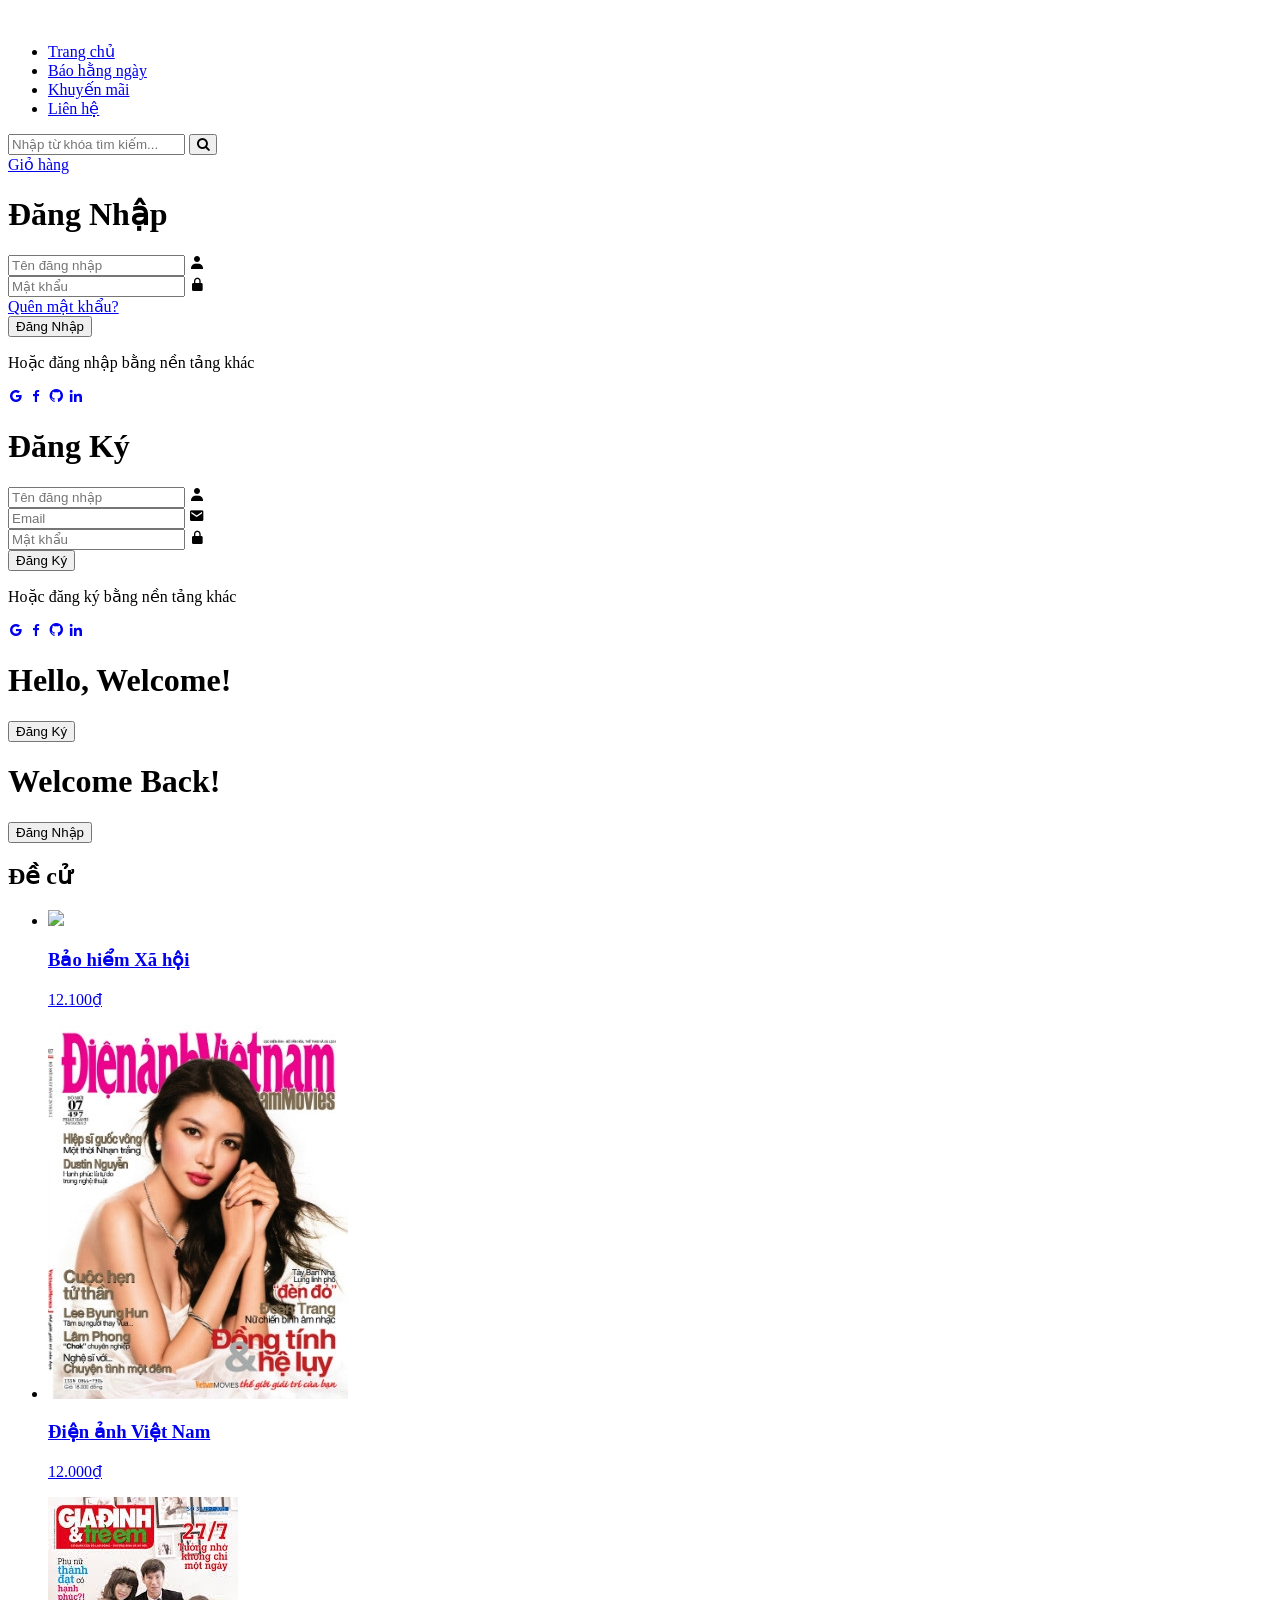
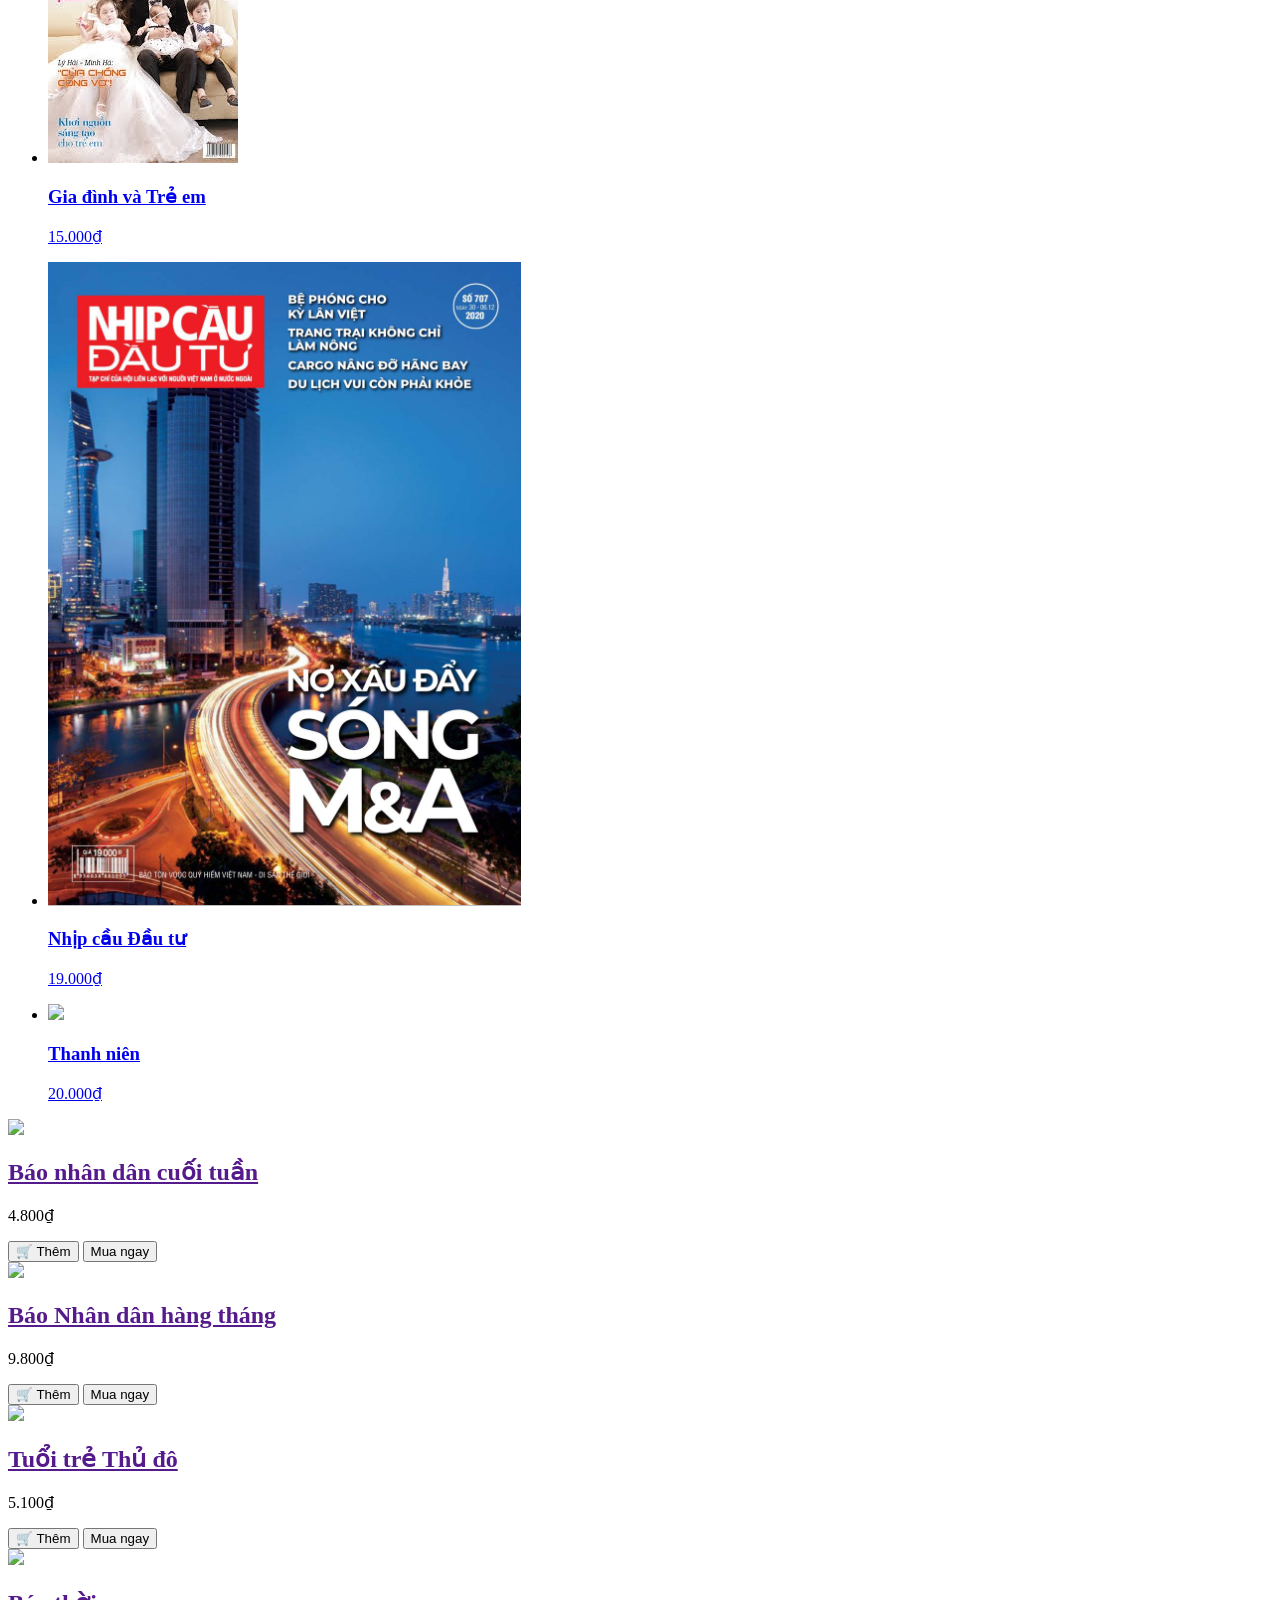
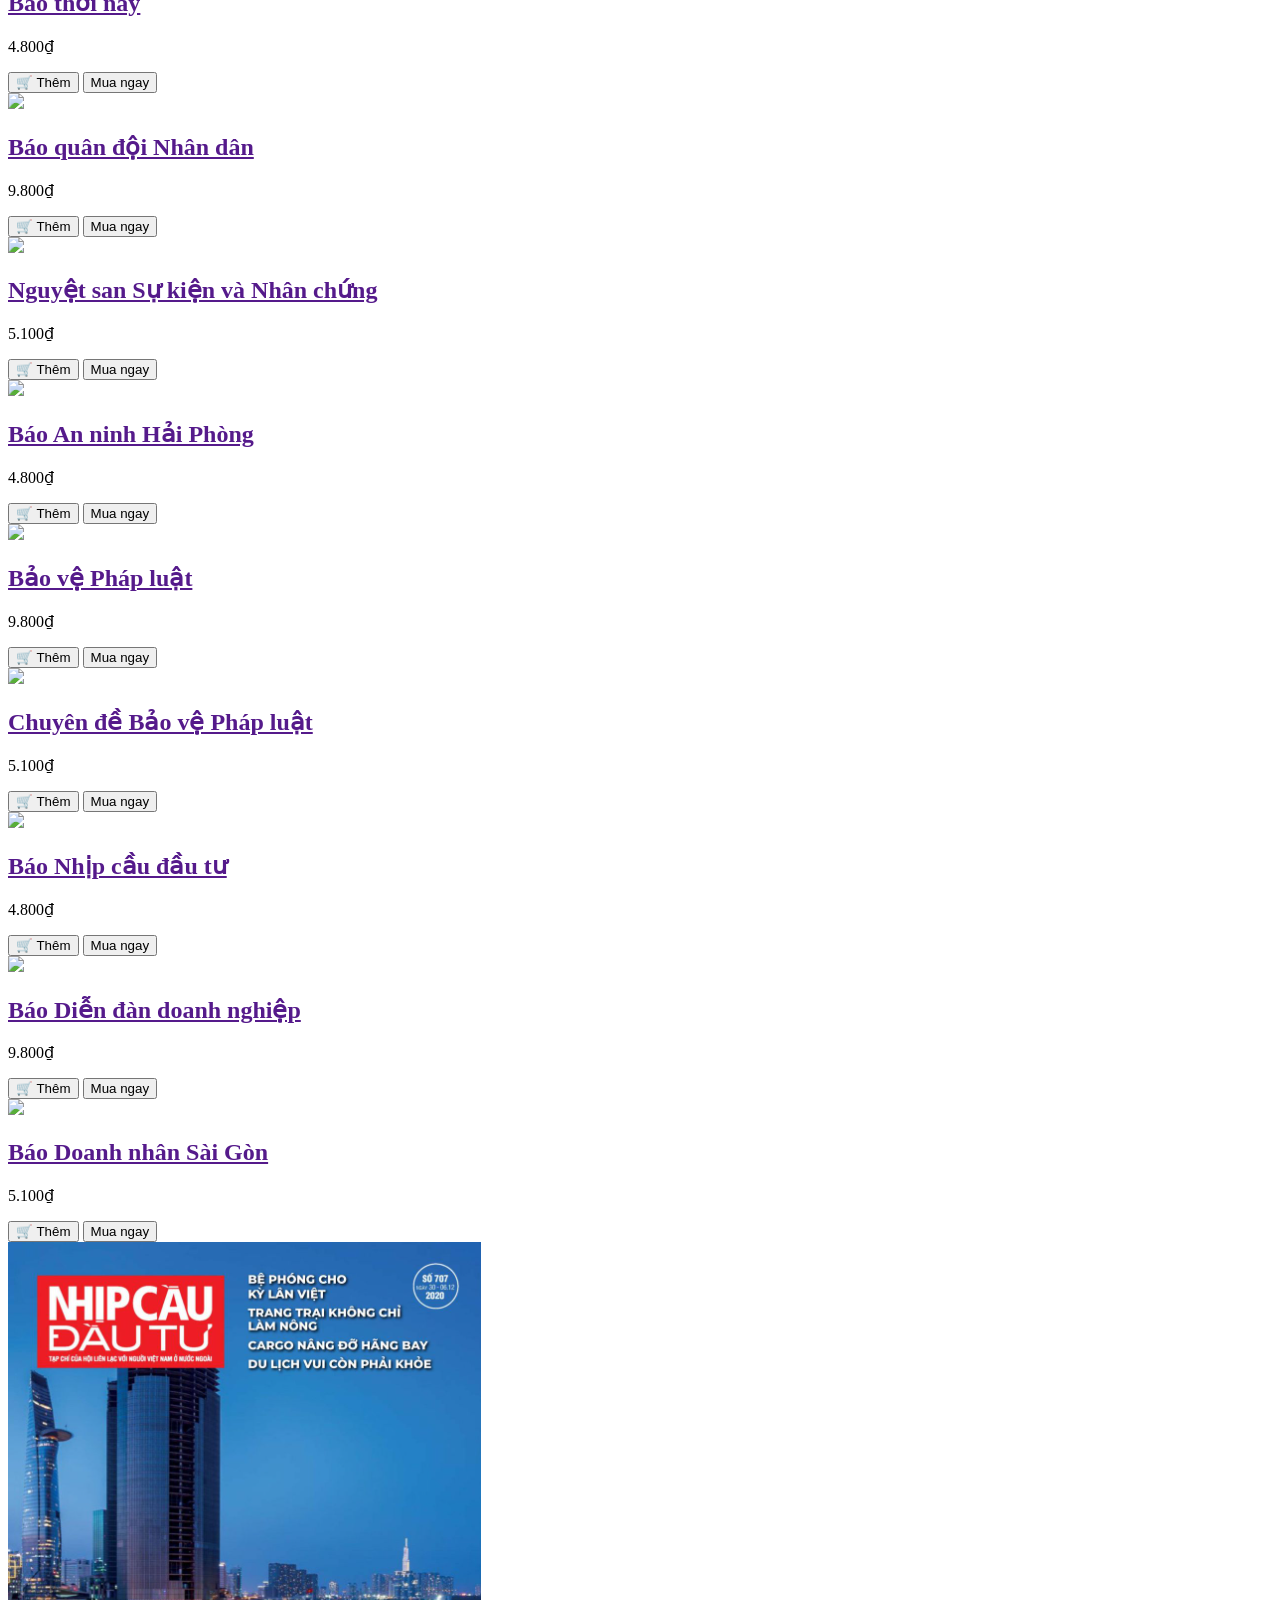
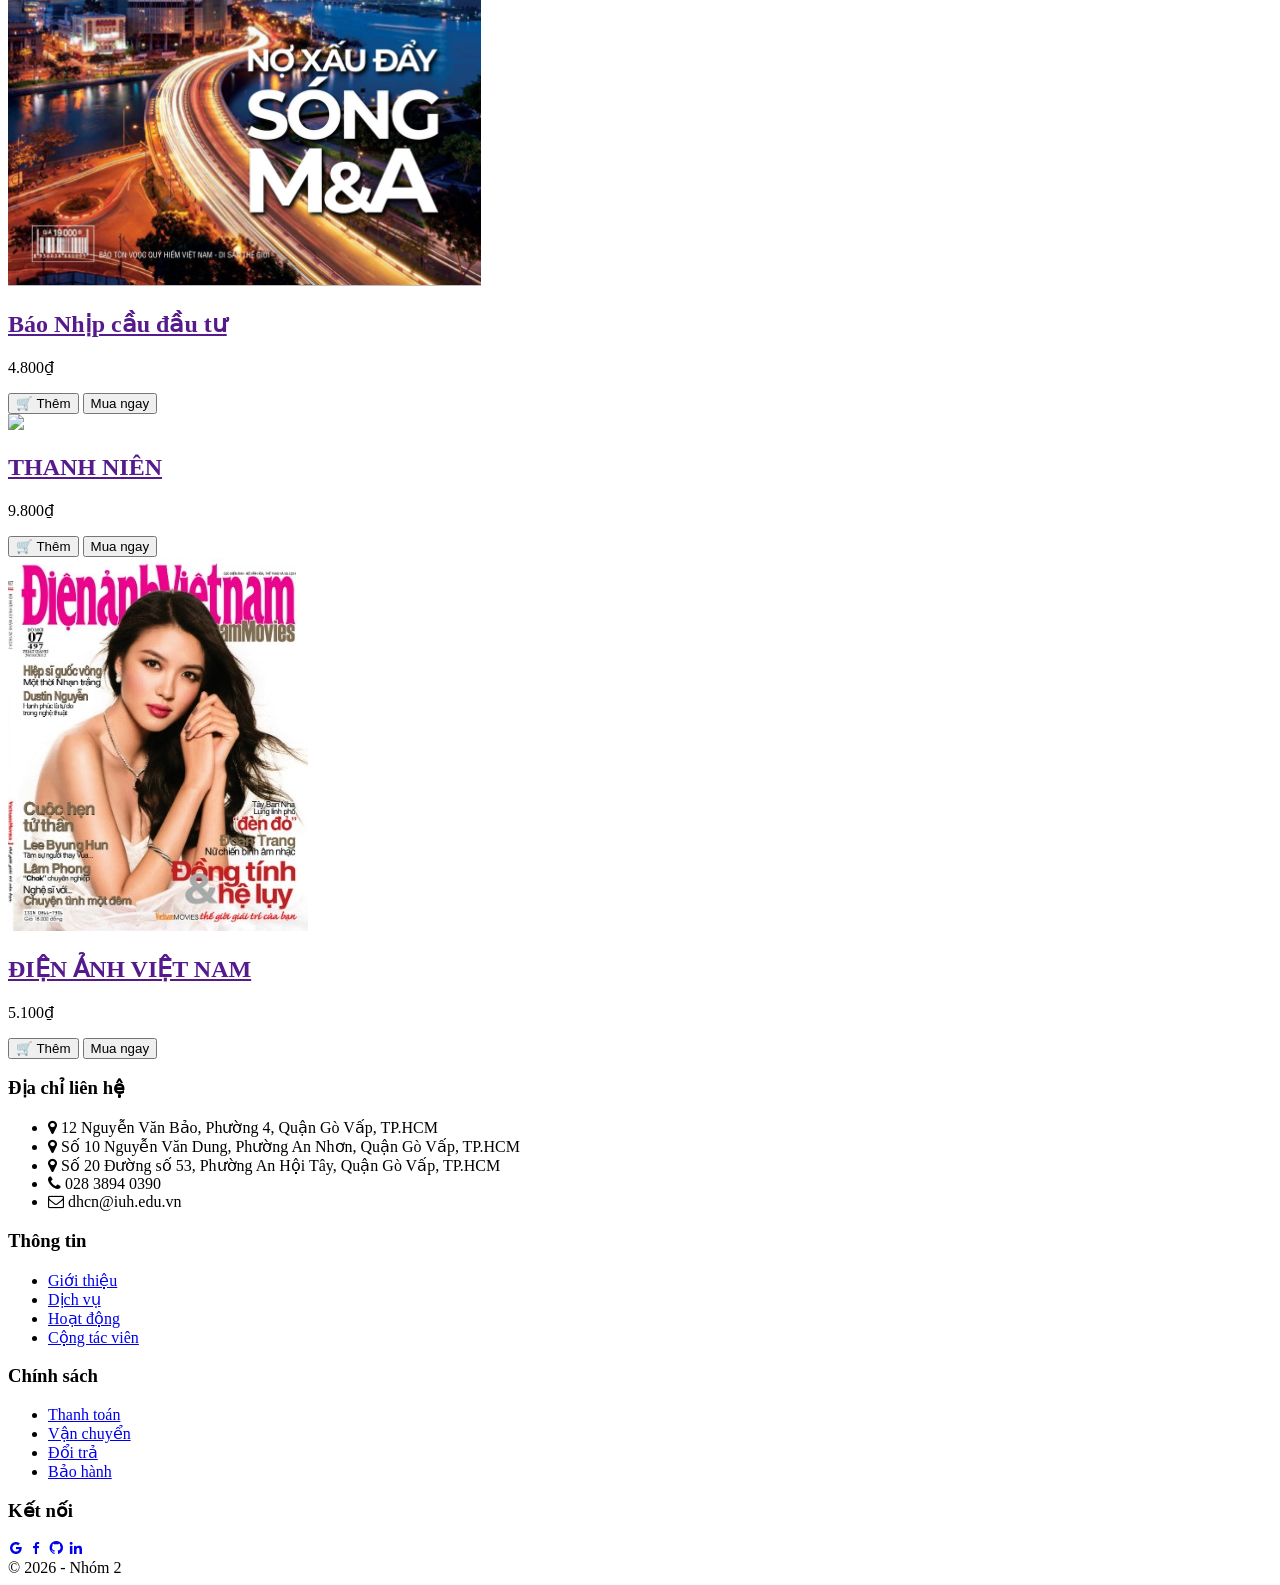
==== html/BaoHangNgay.html @ 256010b3 "Add files via upload" ====
<!DOCTYPE html>
<html lang="vi">
<head>
    <meta charset="UTF-8">
    <meta name="viewport" content="width=device-width, initial-scale=1.0">
    <title>Báo Hằng Ngày</title>
    <link rel="stylesheet" href="../css/allstyle.css">
    <link rel="stylesheet" href="https://cdnjs.cloudflare.com/ajax/libs/font-awesome/4.7.0/css/font-awesome.min.css">
    <link href='https://unpkg.com/boxicons@2.1.4/css/boxicons.min.css' rel='stylesheet'>
    <script src="../js/banner.js" defer></script>
    <script src="../js/SignUp_LogIn.js" defer></script>
</head>
<body>
    <header>
      <div class="banner">
        <div class="bg active"></div>
        <div class="bg"></div>
        <div class="dots">
                <span class="dot active" data-index="0"></span>
                <span class="dot" data-index="1"></span>
                <span class="dot" data-index="2"></span>
            </div>
        <div class="nav">
          <a href="TrangChu.html" class="linklogo">
            <img src="../assets/images/logo.png" alt="" class="logo">
          </a>
          <ul class="menu">
            <li><a href="TrangChu.html">Trang chủ</a></li>
            <li><a href="#">Báo hằng ngày</a></li>
            <li><a href="#">Khuyến mãi</a></li>
            <li><a href="#footer">Liên hệ</a></li>
          </ul>
          <form action="" class="search">
            <input type="text" placeholder="Nhập từ khóa tìm kiếm...">
            <button class="nut" href="#"><i class="fa fa-search"></i></button>
          </form>
          <a href="cart.html" class="user">Giỏ hàng</a>
          <img src="../assets/images/User.png" alt="" class="userlogin">
        </div>
    </div>
    <div class="SignUp_LogIn">
          <div class="SignUp_LoginBox">
            <div class="form-box login">
              <form action="#">
                <h1>Đăng Nhập</h1>
                <div class="input-box">
                  <input type="text" placeholder="Tên đăng nhập" required
                  oninvalid="this.setCustomValidity('Tên đăng nhập không hợp lệ')" 
                  oninput="this.setCustomValidity('')">
                  <i class='bx bxs-user'></i>
                </div>
                <div class="input-box">
                  <input type="password" placeholder="Mật khẩu" required
                  oninvalid="this.setCustomValidity('Mật khẩu không hợp lệ')" 
                  oninput="this.setCustomValidity('')">
                  <i class='bx bxs-lock-alt' ></i>
                </div>
                <div class="forgot-link">
                  <a href="#">Quên mật khẩu?</a>
                </div>
                <button type="submit" class="btn">Đăng Nhập</button>
                <p>Hoặc đăng nhập bằng nền tảng khác</p>
                <div class="social-icons">
                  <a href="#" class="google"><i class='bx bxl-google' ></i></a>
                  <a href="#" class="facebook"><i class='bx bxl-facebook' ></i></a>
                  <a href="#" class="github"><i class='bx bxl-github' ></i></a>
                  <a href="#" class="linkedin"><i class='bx bxl-linkedin' ></i></a>
                </div>
              </form>
            </div>  
            <div class="form-box register">
              <form action="#">
                <h1>Đăng Ký</h1>
                <div class="input-box">
                  <input type="text" placeholder="Tên đăng nhập" required
                  oninvalid="this.setCustomValidity('Tên đăng nhập không hợp lệ')" 
                  oninput="this.setCustomValidity('')">
                  <i class='bx bxs-user'></i>
                </div>
                <div class="input-box">
                  <input type="email" placeholder="Email" required
                  oninvalid="this.setCustomValidity('Email không hợp lệ')" 
                  oninput="this.setCustomValidity('')">
                  <i class='bx bxs-envelope' ></i>
                </div>
                <div class="input-box">
                  <input type="password" placeholder="Mật khẩu" required
                  oninvalid="this.setCustomValidity('Mật khẩu không hợp lệ')" 
                  oninput="this.setCustomValidity('')">
                  <i class='bx bxs-lock-alt' ></i>
                </div>
                <button type="submit" class="btn">Đăng Ký</button>
                <p>Hoặc đăng ký bằng nền tảng khác</p>
                <div class="social-icons">
                  <a class="google" href="#"><i class='bx bxl-google' ></i></a>
                  <a class="facebook" href="#"><i class='bx bxl-facebook' ></i></a>
                  <a class="github" href="#"><i class='bx bxl-github' ></i></a>
                  <a class="linkedin" href="#"><i class='bx bxl-linkedin' ></i></a>
                </div>
              </form>
            </div>
            
            <div class="toggle-box">
              <div class="toggle-panel toggle-left">
                <h1>Hello, Welcome!</h1>
                <button class="btn register-btn">Đăng Ký</button>
              </div>
              
              <div class="toggle-panel toggle-right">
                <h1>Welcome Back!</h1>
                <button class="btn login-btn">Đăng Nhập</button>
              </div>
            </div>
          </div>
        </div>
  </header>
    <div class="container">
        <aside class="sidebar">
            <h2>Đề cử</h2>
            <ul>
                <li>
                    <a href="#"  onclick="viewDetail('Bảo hiểm xã hội',12000,this.querySelector('img').src)">
                    <img src="../assets/images/Asset 6.png">
                    <div class="sinfo">
                            <h3>Bảo hiểm Xã hội</h3>
                            <p>12.100₫</p>
                        </div>
                    </a>

                </li>
                <li>
                    <a href="#"  onclick="viewDetail('Điện ảnh Việt Nam',12000,this.querySelector('img').src)">
                    <img src="../assets/images/dienanhvietnam.jpg">
                    <div class="sinfo">
                            <h3>Điện ảnh Việt Nam</h3>
                            <p>12.000₫</p>
                        </div>
                    </a>
                </li>
                <li>
                    <a href="#" onclick="viewDetail('Gia đình và trẻ em',15000,this.querySelector('img').src)" >
                    <img src="../assets/images/giadinhvatree.jpg">
                    <div class="sinfo">
                            <h3>Gia đình và Trẻ em</h3>
                            <p>15.000₫</p>
                        </div>
                    </a>
                </li>
                <li>
                    <a href="#" onclick="viewDetail('Nhịp cầu Đầu tư',12000,'../assets/images/nhipcaudautu.PNG')">
                    <img src="../assets/images/nhipcaudautu.PNG">
                    <div class="sinfo">
                            <h3>Nhịp cầu Đầu tư</h3>
                            <p>19.000₫</p>
                        </div>
                    </a>
                </li>
                <li>
                    <a href="#" onclick="viewDetail('Thanh niên',20000,this.querySelector('img').src)">
                    <img src="../assets/images/thanhnien.jpg">
                    <div class="sinfo">
                            <h3>Thanh niên</h3>
                            <p>20.000₫</p>
                        </div>
                    </a>
                </li>
            </ul>
        </aside>
        <main class="main">
            <div class="products">
            <div class="slot1">
                <div class="card" onclick="viewDetail('Báo nhân dân cuối tuần',4800,this.querySelector('img').src)">
                    <img src="../assets/images/BaoNhanDan1.png">
                    <div class="info">
                        <a href="" class="titlecard">
                            <h2>Báo nhân dân cuối tuần</h2>
                        </a>
                        <p>4.800₫</p>
                        <div class="button">
                          <button class="cart" onclick="addCart('Báo nhân dân cuối tuần',4800)">🛒 Thêm</button>
                          <a href="../html/form.html"><button>Mua ngay</button></a>
                        </div>
                    </div>
                </div>
            </div>
            <div class="slot2">
                <div class="card" onclick="viewDetail('Báo Nhân dân hàng tháng',9800,this.querySelector('img').src)">
                    <img src="../assets/images/BaoNhanDan2.jpg">
                    <div class="info">
                        <a href="" class="titlecard">
                            <h2>Báo Nhân dân hàng tháng</h2>
                        </a>
                        <p>9.800₫</p>
                        <div class="button">
                          <button class="cart" onclick="addCart('Báo Nhân dân hàng tháng',9800)">🛒 Thêm</button>
                          <a href="../html/form.html"><button>Mua ngay</button></a>
                        </div>
                    </div>
                </div>
            </div>
            <div class="slot3">
                <div class="card" onclick="viewDetail('Tuổi trẻ thủ đô',5100,this.querySelector('img').src)">
                    <img src="../assets/images/BaoTuoiTre.jpg">
                    <div class="info">
                        <a href="" class="titlecard">
                            <h2>Tuổi trẻ Thủ đô</h2>
                        </a>
                        <p>5.100₫</p>
                        <div class="button">
                          <button class="cart" onclick="addCart('Tuổi trẻ thủ đô',5100)">🛒 Thêm</button>
                          <a href="../html/form.html"><button>Mua ngay</button></a>
                        </div>
                    </div>
                </div>
            </div>
        </div>
        <div class="products">
            <div class="slot1">
                <div class="card" onclick="viewDetail('Báo nhân dân cuối tuần',4800,this.querySelector('img').src)">
                    <img src="../assets/images/Asset 7.png">
                    <div class="info">
                        <a href="" class="titlecard">
                            <h2>Báo thời nay</h2>
                        </a>
                        <p>4.800₫</p>
                        <div class="button">
                          <button class="cart" onclick="addCart('Báo nhân dân cuối tuần',4800)">🛒 Thêm</button>
                          <a href="../html/form.html"><button>Mua ngay</button></a>
                        </div>
                    </div>
                </div>
            </div>
            <div class="slot2">
                <div class="card" onclick="viewDetail('Báo Nhân dân hàng tháng',9800,this.querySelector('img').src)">
                    <img src="../assets/images/Asset 8.png">
                    <div class="info">
                        <a href="" class="titlecard">
                            <h2>Báo quân đội Nhân dân</h2>
                        </a>
                        <p>9.800₫</p>
                        <div class="button">
                          <button class="cart" onclick="addCart('Báo Nhân dân hàng tháng',9800)">🛒 Thêm</button>
                          <a href="../html/form.html"><button>Mua ngay</button></a>
                        </div>
                    </div>
                </div>
            </div>
            <div class="slot3">
                <div class="card" onclick="viewDetail('Tuổi trẻ thủ đô',5100,this.querySelector('img').src)">
                    <img src="../assets/images/Asset 11.png">
                    <div class="info">
                        <a href="" class="titlecard">
                            <h2>Nguyệt san Sự kiện và Nhân chứng</h2>
                        </a>
                        <p>5.100₫</p>
                        <div class="button">
                          <button class="cart" onclick="addCart('Tuổi trẻ thủ đô',5100)">🛒 Thêm</button>
                          <a href="../html/form.html"><button>Mua ngay</button></a>
                        </div>
                    </div>
                </div>
            </div>
        </div>
        <div class="products">
            <div class="slot1">
                <div class="card" onclick="viewDetail('Báo nhân dân cuối tuần',4800,this.querySelector('img').src)">
                    <img src="../assets/images/Asset 12.png">
                    <div class="info">
                        <a href="" class="titlecard">
                            <h2>Báo An ninh Hải Phòng</h2>
                        </a>
                        <p>4.800₫</p>
                        <div class="button">
                          <button class="cart" onclick="addCart('Báo nhân dân cuối tuần',4800)">🛒 Thêm</button>
                          <a href="../html/form.html"><button>Mua ngay</button></a>
                        </div>
                    </div>
                </div>
            </div>
            <div class="slot2">
                <div class="card" onclick="viewDetail('Báo Nhân dân hàng tháng',9800,this.querySelector('img').src)">
                    <img src="../assets/images/Asset 3.png">
                    <div class="info">
                        <a href="" class="titlecard">
                            <h2>Bảo vệ Pháp luật</h2>
                        </a>
                        <p>9.800₫</p>
                        <div class="button">
                          <button class="cart" onclick="addCart('Báo Nhân dân hàng tháng',9800)">🛒 Thêm</button>
                          <a href="../html/form.html"><button>Mua ngay</button></a>
                        </div>
                    </div>
                </div>
            </div>
            <div class="slot3">
                <div class="card" onclick="viewDetail('Tuổi trẻ thủ đô',5100,this.querySelector('img').src)">
                    <img src="../assets/images/Asset 13.png">
                    <div class="info">
                        <a href="" class="titlecard">
                            <h2>Chuyên đề Bảo vệ Pháp luật</h2>
                        </a>
                        <p>5.100₫</p>
                        <div class="button">
                          <button class="cart" onclick="addCart('Tuổi trẻ thủ đô',5100)">🛒 Thêm</button>
                          <a href="../html/form.html"><button>Mua ngay</button></a>
                        </div>
                    </div>
                </div>
            </div>
        </div>
        <div class="products">
            <div class="slot1">
                <div class="card" onclick="viewDetail('Báo nhân dân cuối tuần',4800,this.querySelector('img').src)">
                    <img src="../assets/images/Asset 1.png">
                    <div class="info">
                        <a href="" class="titlecard">
                            <h2>Báo Nhịp cầu đầu tư</h2>
                        </a>
                        <p>4.800₫</p>
                        <div class="button">
                          <button class="cart" onclick="addCart('Báo nhân dân cuối tuần',4800)">🛒 Thêm</button>
                          <a href="../html/form.html"><button>Mua ngay</button></a>
                        </div>
                    </div>
                </div>
            </div>
            <div class="slot2">
                <div class="card" onclick="viewDetail('Báo Nhân dân hàng tháng',9800,this.querySelector('img').src)">
                    <img src="../assets/images/Asset 5.png">
                    <div class="info">
                        <a href="" class="titlecard">
                            <h2>Báo Diễn đàn doanh nghiệp</h2>
                        </a>
                        <p>9.800₫</p>
                        <div class="button">
                          <button class="cart" onclick="addCart('Báo Nhân dân hàng tháng',9800)">🛒 Thêm</button>
                          <a href="../html/form.html"><button>Mua ngay</button></a>
                        </div>
                    </div>
                </div>
            </div>
            <div class="slot3">
                <div class="card" onclick="viewDetail('Tuổi trẻ thủ đô',5100,this.querySelector('img').src)">
                    <img src="../assets/images/Asset 9.png">
                    <div class="info">
                        <a href="" class="titlecard">
                            <h2>Báo Doanh nhân Sài Gòn</h2>
                        </a>
                        <p>5.100₫</p>
                        <div class="button">
                          <button class="cart" onclick="addCart('Tuổi trẻ thủ đô',5100)">🛒 Thêm</button>
                          <a href="../html/form.html"><button>Mua ngay</button></a>
                        </div>
                    </div>
                </div>
            </div>
        </div>
        <div class="products">
            <div class="slot1">
                <div class="card" onclick="viewDetail('Báo nhân dân cuối tuần',4800,this.querySelector('img').src)">
                    <img src="../assets/images/nhipcaudautu.PNG">
                    <div class="info">
                        <a href="" class="titlecard">
                            <h2>Báo Nhịp cầu đầu tư</h2>
                        </a>
                        <p>4.800₫</p>
                        <div class="button">
                          <button class="cart" onclick="addCart('Báo nhân dân cuối tuần',4800)">🛒 Thêm</button>
                          <a href="../html/form.html"><button>Mua ngay</button></a>
                        </div>
                    </div>
                </div>
            </div>
            <div class="slot2">
                <div class="card" onclick="viewDetail('Báo Nhân dân hàng tháng',9800,this.querySelector('img').src)">
                    <img src="../assets/images/thanhnien.jpg">
                    <div class="info">
                        <a href="" class="titlecard">
                            <h2>THANH NIÊN</h2>
                        </a>
                        <p>9.800₫</p>
                        <div class="button">
                          <button class="cart" onclick="addCart('Báo Nhân dân hàng tháng',9800)">🛒 Thêm</button>
                          <a href="../html/form.html"><button>Mua ngay</button></a>
                        </div>
                    </div>
                </div>
            </div>
            <div class="slot3">
                <div class="card" onclick="viewDetail('Tuổi trẻ thủ đô',5100,this.querySelector('img').src)">
                    <img src="../assets/images/dienanhvietnam.jpg">
                    <div class="info">
                        <a href="" class="titlecard">
                            <h2>ĐIỆN ẢNH VIỆT NAM</h2>
                        </a>
                        <p>5.100₫</p>
                        <div class="button">
                          <button class="cart" onclick="addCart('Tuổi trẻ thủ đô',5100)">🛒 Thêm</button>
                          <a href="../html/form.html"><button>Mua ngay</button></a>
                        </div>
                    </div>
                </div>
            </div>
        </div>
        </main>
    </div>
    <footer id="footer">
          <div class="top-footer">
            <div class="footer-container">

              <div class="footer-col">
                <h3>Địa chỉ liên hệ</h3>
                <ul>
                  <li><i class="fa fa-map-marker"></i> 12 Nguyễn Văn Bảo, Phường 4, Quận Gò Vấp, TP.HCM</li>
                  <li><i class="fa fa-map-marker"></i> Số 10 Nguyễn Văn Dung, Phường An Nhơn, Quận Gò Vấp, TP.HCM</li>
                  <li><i class="fa fa-map-marker"></i> Số 20 Đường số 53, Phường An Hội Tây, Quận Gò Vấp, TP.HCM</li>
                  <li><i class="fa fa-phone"></i> 028 3894 0390</li>
                  <li><i class="fa fa-envelope-o"></i> dhcn@iuh.edu.vn</li>
                </ul>
              </div>

              <div class="footer-col">
                <h3>Thông tin</h3>
                <ul>
                  <li><a href="#">Giới thiệu</a></li>
                  <li><a href="#">Dịch vụ</a></li>
                  <li><a href="#">Hoạt động</a></li>
                  <li><a href="#">Cộng tác viên</a></li>
                </ul>
              </div>

              <div class="footer-col">
                <h3>Chính sách</h3>
                <ul>
                  <li><a href="#">Thanh toán</a></li>
                  <li><a href="#">Vận chuyển</a></li>
                  <li><a href="#">Đổi trả</a></li>
                  <li><a href="#">Bảo hành</a></li>
                </ul>
              </div>

              <div class="footer-col">
                <h3>Kết nối</h3>
                <div class="footer-social-icons">
                  <a href="#" class="google"><i class='bx bxl-google'></i></a>
                  <a href="#" class="facebook"><i class='bx bxl-facebook'></i></a>
                  <a href="#" class="github"><i class='bx bxl-github'></i></a>
                  <a href="#" class="linkedin"><i class='bx bxl-linkedin'></i></a>
                </div>
              </div>

            </div>
          </div>

          <div class="copyright">
            © 2026 - Nhóm 2
          </div>
        </footer>
<script>
let cart = JSON.parse(localStorage.getItem("cart")) || [];

function addCart(name, price, img) {
  let item = cart.find(p => p.name === name);

  if (item) {
    item.quantity++;
  } else {
    cart.push({
      name: name,
      price: price,
      quantity: 1,
      img: img
    });
  }

  localStorage.setItem("cart", JSON.stringify(cart));
  alert("Đã thêm vào giỏ: " + name);
}

function addToCart(name, price, img) {
  addCart(name, price, img);
}

function renderCart() {
  let cartTable = document.getElementById("cart-items");
  let total = 0;

  if (!cartTable) return;

  cartTable.innerHTML = "";

  cart.forEach((item, index) => {
    let row = `
      <tr>
        <td>
          ${item.img ? `<img src="${item.img}" width="50"><br>` : ""}
          ${item.name}
        </td>
        <td>${item.price}</td>
        <td>
          <button onclick="changeQty(${index}, -1)">-</button>
          ${item.quantity}
          <button onclick="changeQty(${index}, 1)">+</button>
        </td>
        <td>${item.price * item.quantity}</td>
        <td><button onclick="removeItem(${index})">X</button></td>
      </tr>
    `;
    cartTable.innerHTML += row;
    total += item.price * item.quantity;
  });

  let totalEl = document.getElementById("total-price");
  if (totalEl) totalEl.innerText = total;
}

function changeQty(index, delta) {
  cart[index].quantity += delta;

  if (cart[index].quantity <= 0) {
    cart.splice(index, 1);
  }

  localStorage.setItem("cart", JSON.stringify(cart));
  renderCart();
}

function removeItem(index) {
  cart.splice(index, 1);
  localStorage.setItem("cart", JSON.stringify(cart));
  renderCart();
}

function checkout() {
  if (cart.length === 0) {
    alert("Giỏ hàng trống!");
    return;
  }

  localStorage.setItem("cart", JSON.stringify(cart));
  window.location.href = "form.html";
}

function placeOrder() {
  let name = document.getElementById("name")?.value;
  let address = document.getElementById("address")?.value;
  let phone = document.getElementById("phone")?.value;

  if (!name || !address || !phone) {
    alert("Nhập đầy đủ thông tin!");
    return;
  }

  let order = {
    customer: { name, address, phone },
    items: cart
  };

  console.log(order);

  alert("Đặt báo thành công!");

  cart = [];
  localStorage.removeItem("cart");

  renderCart();

  let form = document.getElementById("checkout-form");
  if (form) form.style.display = "none";
}

function viewDetail(ten, gia, img) {
  window.location.href = `chitiet.html?ten=${ten}&gia=${gia}&img=${img}`;
}

window.onload = function () {
  renderCart();
};
</script>
</body>
</html>
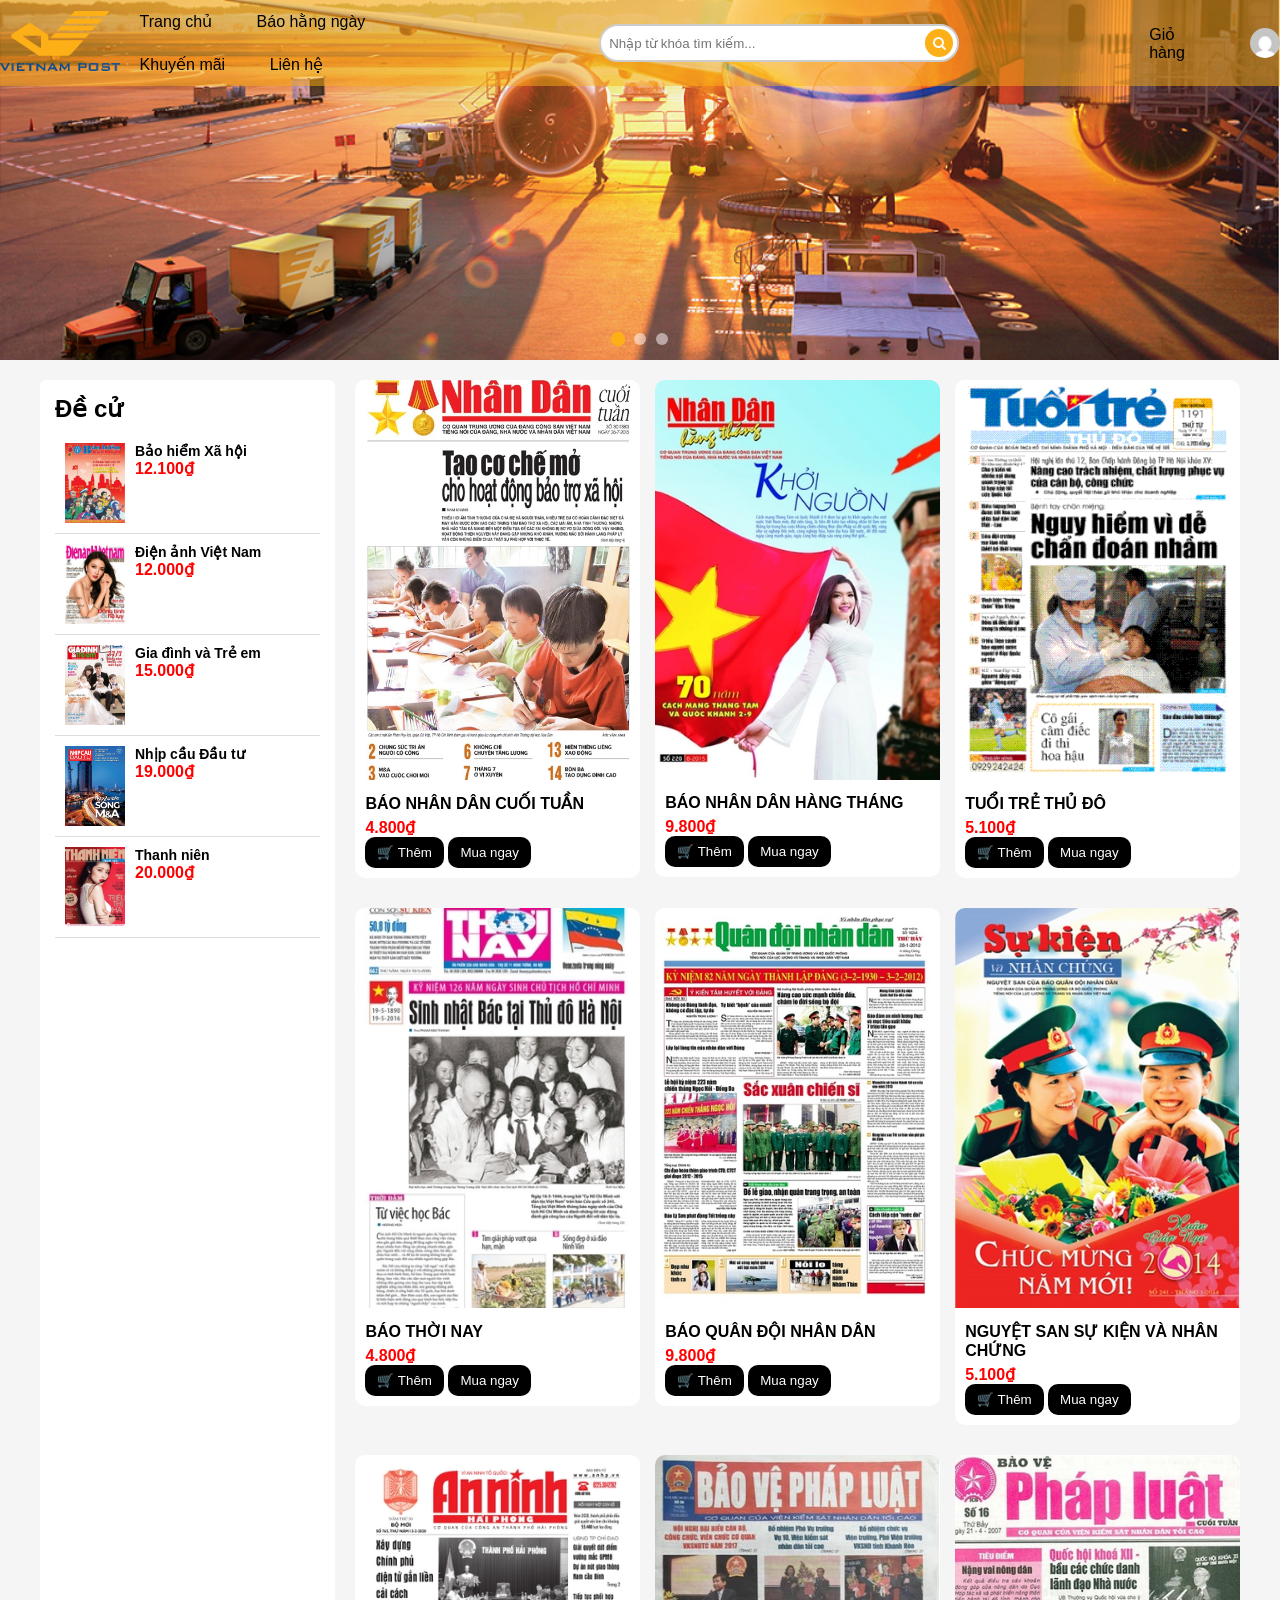
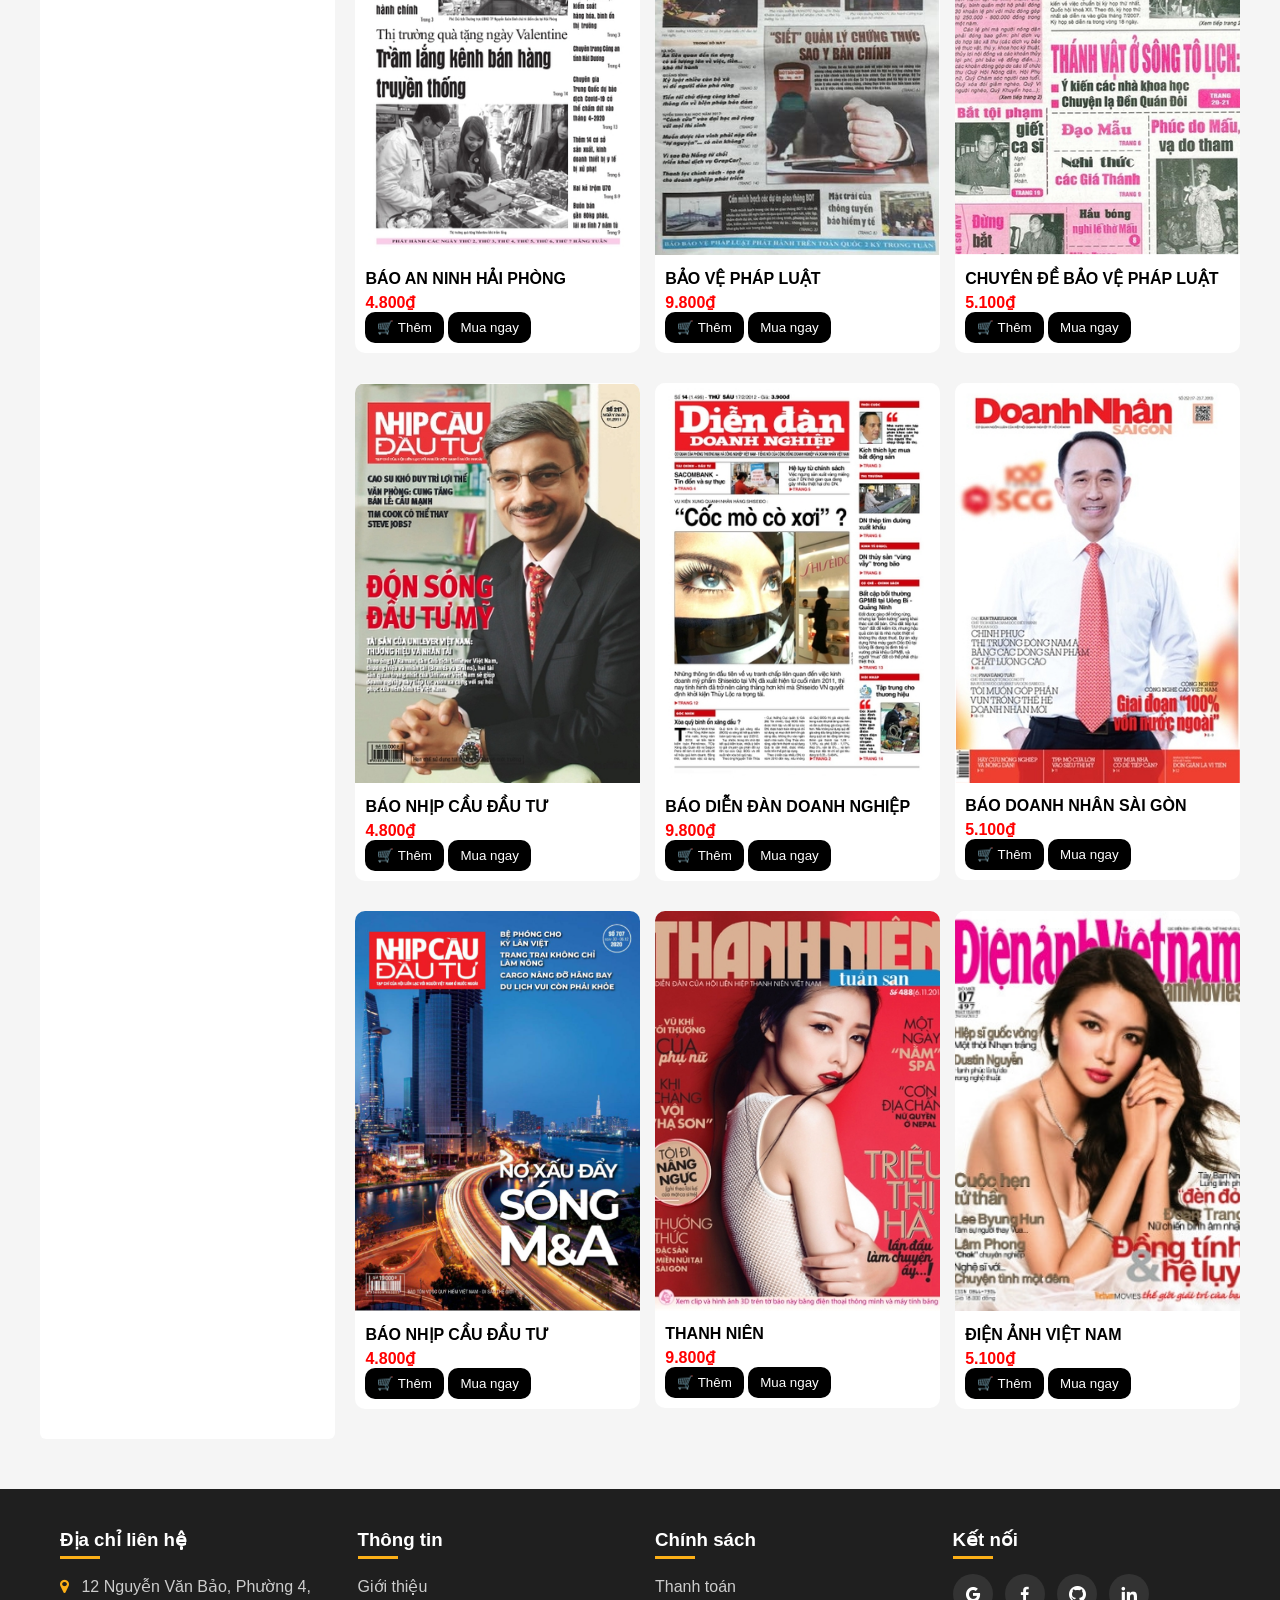
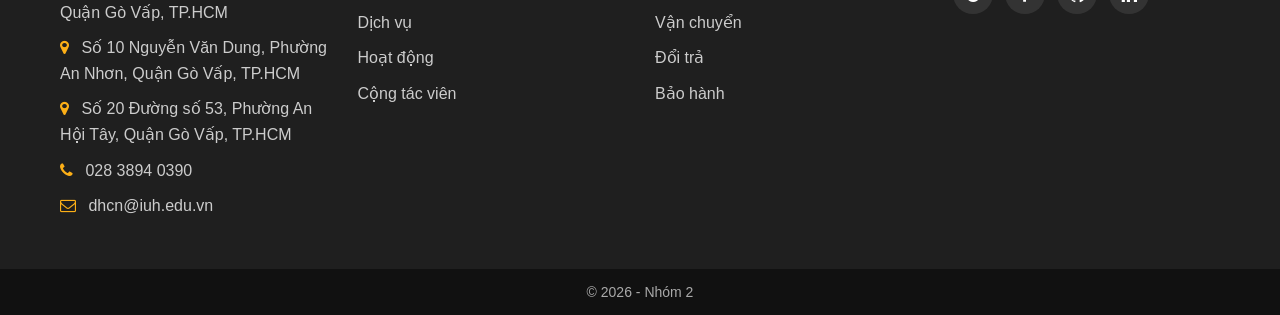
==== commit b78d3af4: "Add files via upload" ====
--- a/html/BaoHangNgay.html
+++ b/html/BaoHangNgay.html
@@ -21,7 +21,7 @@
                 <span class="dot" data-index="2"></span>
             </div>
         <div class="nav">
-          <a href="TrangChu.html" class="linklogo">
+          <a href="index.html" class="linklogo">
             <img src="../assets/images/logo.png" alt="" class="logo">
           </a>
           <ul class="menu">
--- a/css/allstyle.css
+++ b/css/allstyle.css
@@ -0,0 +1,786 @@
+
+* {
+    margin: 0;
+    padding: 0;
+    box-sizing: border-box;
+    text-decoration: none;
+}
+
+html{
+    font-family: Arial, sans-serif;
+    scroll-behavior: smooth;
+}
+
+body {
+    background: #f5f5f5;
+}
+
+/* ====================== HEADER ====================== */
+
+header {
+    align-items: center;
+    justify-content: space-between;
+    color: white;
+    position: relative;
+}
+
+    /* ====================== BANNER ====================== */
+
+    .banner {
+        min-height: 360px;
+        background-size: cover;
+        transition: background-image 0.5s ease;
+        position: relative;
+        overflow: hidden;
+    }
+
+    .bg {
+        position: absolute;
+        width: 100%;
+        height: 100%;
+        background-size: cover;
+        opacity: 0;
+        transition: opacity 0.5s ease;
+    }
+
+    .bg.active {
+        opacity: 1;
+    }
+
+    .dots {
+        position: absolute;
+        bottom: 15px;
+        left: 50%;
+        transform: translateX(-50%);
+        display: flex;
+        gap: 10px;
+        z-index: 10;
+    }
+
+    .dot {
+        width: 12px;
+        height: 12px;
+        border-radius: 50%;
+        background: rgba(255,255,255,0.5);
+        cursor: pointer;
+        transition: 0.3s;
+    }
+
+    .dot.active {
+        background: rgba(252, 175, 23);
+        transform: scale(1.2);
+    }
+
+    /* ====================== MENU ====================== */
+
+    .nav {
+        display: flex;
+        justify-content: center;
+        align-items: center;
+        background: #333;
+        list-style: none;
+        width: 100%;
+        min-height: 70px;
+        position: fixed;
+        top: 0;
+        background: rgba(252, 175, 23, 0.5  );
+        z-index: 1000;
+    }
+
+    .logo {
+        height: 60px;
+    }
+
+    .menu li {
+        display: inline-block;
+    }
+
+    .nav:hover {
+        background: #fff;
+        transition: all 0.5s ease;
+    }
+
+    .menu a {
+        display: block;
+        padding: 12px 20px;
+        color: rgba(0,0,0,1);
+        transition: 0.3s;
+        border-radius: 50px;
+        background: rgba(252, 175, 23, 0.01);
+    }
+
+    .menu a:hover {
+        color: #fff;
+        background: rgba(252, 175, 23);
+        transform: translateY(-5px);
+        box-shadow: 4px 4px 10px rgba(0,0,0,0.1);
+    }
+
+        /* ====================== Tìm Kiếm ====================== */
+
+        .search {
+            display: flex;
+            align-items: center;
+            position: relative;
+        }
+
+        .search input {
+            margin-left: 100px;
+            padding: 8px;
+            width: 360px;
+            height: 38px;
+            border: 2px solid #ccc;
+            border-radius: 50px;
+            outline: none;
+            transition: 0.3s;
+        }
+
+        .search input:focus {
+            border-color: rgba(252, 175, 23);
+        }
+
+        .nut {
+            position: absolute;
+            right: 6px;
+            background-color: rgba(252, 175, 23);
+            color: white;
+            border-radius: 100%;
+            border: 0px;
+            height: 28px;
+            width: 28px;
+            cursor: pointer;
+        }
+
+        /* ====================== GIỎ HÀNG ====================== */
+
+        .user {
+            padding: 12px 20px;
+            color: rgba(0,0,0,1);
+            transition: 0.3s;
+            border-radius: 50px;
+            background: rgba(252, 175, 23, 0.01);
+            margin-left: 170px;
+        }
+
+        .user:hover {
+            color: #fff;
+            background: rgba(252, 175, 23);
+            transform: translateY(-5px);
+            box-shadow: 4px 4px 10px rgba(0,0,0,0.1);
+        }
+
+        /* USER */
+
+        .userlogin {
+            border-radius: 50%;
+            width: 30px;
+            height: 30px;
+            object-fit: cover;      
+            background-color: #fff;
+            display: block;
+            margin-left: 30px;
+            cursor: pointer;
+            transition: 0.3s;
+        }
+
+        .userlogin:hover {
+            transform: translateY(-5px);
+            box-shadow: 4px 4px 10px rgba(0,0,0,0.1);
+        }
+
+            /* ====================== ĐĂNG NHẬP & ĐĂNG KÝ ====================== */
+
+            .SignUp_LogIn {
+            position: fixed;
+            top: 0;
+            left: 0;
+            right: 0;
+            bottom: 0;
+            display: flex;
+            justify-content: center;
+            align-items: center;
+            background: rgba(0,0,0,0.4);
+            opacity: 0;
+            visibility: hidden;
+            transition: 0.3s ease;
+            backdrop-filter: blur(5px);
+            }
+
+            .SignUp_LogIn.show {
+                opacity: 1;
+                visibility: visible;
+                z-index: 1000;
+            }
+
+            .SignUp_LogIn.show .SignUp_LoginBox {
+                transform: scale(1);
+                opacity: 1;
+            }
+
+            .SignUp_LoginBox{
+            position: relative;
+            width: 850px;
+            height: 550px;
+            background: #fff;
+            margin: 20px;
+            border-radius: 30px;
+            box-shadow: 0 0 30px rgba(0, 0, 0, .2);
+            overflow: hidden;
+            transform: scale(0.8);
+            opacity: 0;
+            transition: all 0.4s ease;
+            }
+
+            .SignUp_LoginBox h1{
+                font-size: 36px;
+                margin: -10px 0;
+            }
+
+            .SignUp_LoginBox p{
+                font-size: 14.5px;
+                margin: 15px 0;
+            }
+
+            .SignUp_LogIn form{ width: 100%; }
+
+            .form-box{
+                position: absolute;
+                right: 0;
+                width: 50%;
+                height: 100%;
+                background: #fff;
+                display: flex;
+                align-items: center;
+                color: #333;
+                text-align: center;
+                padding: 40px;
+                z-index: 1;
+                transition: .4s, visibility 0s 1s;
+            }
+
+            .SignUp_LoginBox.active .form-box{ right: 50%; }
+
+            .form-box.register{ visibility: hidden; }
+
+            .SignUp_LoginBox.active .form-box.register{ visibility: visible; }
+
+            .input-box{
+                position: relative;
+                margin: 30px 0;
+            }
+
+            .input-box input{
+                width: 100%;
+                padding: 13px 50px 13px 20px;
+                background: #eee;
+                border-radius: 8px;
+                border: none;
+                outline: none;
+                font-size: 16px;
+                color: #333;
+                font-weight: 500;
+            }
+
+            .input-box input::placeholder{
+                color: #888;
+                font-weight: 400;
+            }
+    
+            .input-box i{
+                position: absolute;
+                right: 20px;
+                top: 50%;
+                transform: translateY(-50%);
+                font-size: 20px;
+            }
+
+            .forgot-link{ margin: -15px 0 15px; }
+
+            .forgot-link a{
+                font-size: 14.5px;
+                color: #333;
+            }
+
+            .btn{
+                width: 100%;
+                height: 48px;
+                background: rgba(252, 175, 23);
+                border-radius: 8px;
+                box-shadow: 0 0 10px rgba(0, 0, 0, .1);
+                border: none;
+                cursor: pointer;
+                font-size: 16px;
+                color: #fff;
+                font-weight: 600;
+            }
+
+            .btn:hover {
+                background-color: rgb(235, 164, 21);
+                transition: all 0.4s ease;
+            }
+
+            .btn.login-btn:hover, .btn.register-btn:hover {
+                background-color: #fff;
+                color: rgba(252, 175, 23);
+                z-index: 1000;
+                transition: all 0.4s ease;
+            }
+
+            .social-icons{
+                display: flex;
+                justify-content: center;
+            }
+
+            .social-icons a{
+                display: inline-flex;
+                padding: 10px;
+                border: 2px solid #ccc;
+                border-radius: 50%;
+                font-size: 24px;
+                color: #333;
+                margin: 0 8px;
+                transition: all 0.2s ease;
+            }
+
+            .social-icons a.facebook:hover{
+                color: #fff;
+                background-color: rgba(8, 102, 255, 1);
+            }
+
+            .social-icons a.google:hover{
+                color: #fff;
+                background-color: rgba(235, 67, 53, 1);
+            }
+
+            .social-icons a.github:hover{
+                color: #fff;
+                background-color: #000;
+            }
+
+            .social-icons a.linkedin:hover{
+                color: #fff;
+                background-color: rgba(0, 102, 200, 1);
+            }
+
+            .toggle-box{
+                position: absolute;
+                width: 100%;
+                height: 100%;
+            }
+
+            .toggle-box::before{
+                content: '';
+                position: absolute;
+                left: -250%;
+                width: 300%;
+                height: 100%;
+                background: rgba(252, 175, 23);
+                border-radius: 150px;
+                z-index: 2;
+                transition: 1.8s ease-in-out;
+            }
+
+            .SignUp_LoginBox.active .toggle-box::before{ left: 50%; }
+
+            .toggle-panel{
+                position: absolute;
+                width: 50%;
+                height: 100%;
+                color: #fff;
+                display: flex;
+                flex-direction: column;
+                justify-content: center;
+                align-items: center;
+                z-index: 2;
+                transition: .6s ease-in-out;
+            }
+
+            .toggle-panel.toggle-left{ 
+                left: 0;
+                transition-delay: 1.2s; 
+            }
+
+            .SignUp_LoginBox.active .toggle-panel.toggle-left{
+                left: -50%;
+                transition-delay: .6s;
+            }
+
+            .toggle-panel.toggle-right{ 
+                right: -50%;
+                transition-delay: .6s;
+            }
+
+            .SignUp_LoginBox.active .toggle-panel.toggle-right{
+                right: 0;
+                transition-delay: 1.2s;
+            }
+
+            .toggle-panel h1{ margin-bottom: 20px; }
+
+            .toggle-panel .btn{
+                width: 160px;
+                height: 46px;
+                background: transparent;
+                border: 2px solid #fff;
+                box-shadow: none;
+            }
+
+            @media screen and (max-width: 650px){
+            .SignUp_LoginBox{ height: calc(100vh - 40px); }
+
+            .form-box{
+                bottom: 0;
+                width: 100%;
+                height: 70%;
+            }
+
+            .SignUp_LoginBox.active .form-box{
+                right: 0;
+                bottom: 30%;
+            }
+
+            .toggle-box::before{
+                left: 0;
+                top: -270%;
+                width: 100%;
+                height: 300%;
+                border-radius: 20vw;
+            }
+
+            .SignUp_LoginBox.active .toggle-box::before{
+                left: 0;
+                top: 70%;
+            }
+
+            .SignUp_LoginBox.active .toggle-panel.toggle-left{
+                left: 0;
+                top: -30%;
+            }
+
+            .toggle-panel{ 
+                width: 100%;
+                height: 30%;
+            }
+            .toggle-panel.toggle-left{ top: 0; }
+            .toggle-panel.toggle-right{
+                right: 0;
+                bottom: -30%;
+            }
+
+            .SignUp_LoginBox.active .toggle-panel.toggle-right{ bottom: 0; }
+            }
+
+            @media screen and (max-width: 400px){
+            .form-box { padding: 20px; }
+
+            .toggle-panel h1{font-size: 30px; }
+            }
+
+/* ====================== BODY ====================== */
+
+    /* ====================== TRANG CHỦ ====================== */
+
+        /* ====================== Dịch vụ ====================== */
+
+        .service {
+            display: flex;
+            justify-content: center;
+            align-items: center;
+            background: #f2f2f2;
+            padding: 40px 20px;
+            text-align: center;
+        }
+
+        .service-item {
+            width: 10%;
+            position: relative;
+            margin: 0 100px;
+        }
+
+        .service-item i {
+            font-size: 20px;
+            color: rgba(252, 175, 23);
+            border: 2px solid rgba(252, 175, 23);
+            border-radius: 50%;
+            padding: 20px;
+            margin-bottom: 15px;
+        }
+
+        .service-item h3 {
+            font-size: 14px;
+            margin-bottom: 8px;
+            color: #333;
+        }
+
+        .service-item p{
+            font-size: 13px;
+            color: #000;
+        }
+        
+        .service-item p+p {
+            font-size: 13px;
+            color: #777;
+        }
+
+        .service-item:not(:first-child)::after {
+            content: "";
+            position: absolute;
+            width: 200px;
+            height: 1px;
+            background: #ccc;
+            right: 100%;
+            top: 25%;
+        }
+
+        /* ====================== BÁO HOT ====================== */
+
+        
+
+    /* ====================== Báo Hàng Ngày ====================== */
+
+    .products {
+        margin-bottom: 30px;
+    }
+
+    .products button {
+        background-color: black;
+        color: white;
+        padding: 8px 12px;
+        border: none;
+        border-radius: 10px;
+        cursor: pointer;
+    }
+
+    .titlecard {
+        color: black;
+    }
+
+    .container {
+        display: flex;
+        max-width: 1200px;
+        margin: 20px auto;
+        gap: 20px;
+    }
+
+    .sidebar {
+        width: 25%;
+        background: white;
+        padding: 15px;
+        border-radius: 6px;
+    }
+
+    .sidebar h2 {
+        margin-bottom: 10px;
+    }
+
+    .sidebar ul {
+        list-style: none;
+    }
+
+    .sidebar li {
+        display: flex;
+        gap: 10px;
+        padding: 10px 10px;
+        border-bottom: 1px solid #ddd;
+    }
+
+    .sidebar li img {
+        width: 60px;
+        height: 80px;
+        object-fit: cover;
+        margin-right: 10px;
+    }
+
+    .sinfo h3 {
+        font-size: 14px;
+    }
+
+    .sinfo p {
+        color: red;
+        font-weight: bold;
+    }
+
+    .sidebar a {
+        color: #000;
+        display: flex;
+    }
+
+    .sidebar a:hover {
+        color: rgba(252, 175, 23);
+        transition: all 0.2s ease;
+    }
+
+    .sidebar li:hover {
+        transition: 0.5s;
+        transform: translateY(-5px);
+        box-shadow: 0 4px 10px rgba(0,0,0,0.1);
+        border-radius: 10px;
+    }
+
+    .main {
+        width: 75%;
+    }
+
+    .products {
+        display: grid;
+        grid-template-columns: repeat(3, 1fr);
+        gap: 15px;
+    }
+
+    .card {
+        background: white;
+        border-radius: 10px;
+        overflow: hidden;
+        transition: 0.3s;
+        cursor: pointer;
+        flex-direction: column;
+    }
+
+    .card:hover {
+        transform: translateY(-5px);
+        box-shadow: 0 4px 10px rgba(0,0,0,0.1);
+    }
+
+    .card img {
+        width: 100%;
+        height: 400px; 
+        object-fit: cover;
+    }
+
+    .card .info {
+        padding: 10px;
+    }
+
+    .card .info h2 {
+        font-size: 16px;
+        margin-bottom: 5px;
+    }
+
+    .card .info p {
+        color: red;
+        font-weight: bold;
+        width: 100%;
+    }
+
+    .slot1, .slot2, .slot3{
+        position: relative;
+    } 
+
+    .card .info .titlecard {
+        text-transform: uppercase;
+    }
+
+    .card .info .titlecard:hover {
+        color: rgba(252, 175, 23);
+        transition: all 0.4s ease;
+    }
+
+/* ====================== FOOTER ====================== */
+
+#footer {
+    background: #1f1f1f;
+    color: #ccc;
+    margin-top: 50px;
+}
+
+.footer-container {
+    max-width: 1200px;
+    margin: auto;
+    display: grid;
+    grid-template-columns: repeat(auto-fit, minmax(220px, 1fr));
+    gap: 30px;
+    padding: 40px 20px;
+}
+
+.footer-col h3 {
+    color: #fff;
+    margin-bottom: 15px;
+    position: relative;
+}
+
+.footer-col h3::after {
+    content: "";
+    width: 40px;
+    height: 3px;
+    background: rgba(252, 175, 23);
+    display: block;
+    margin-top: 5px;
+}
+
+.footer-col ul {
+    list-style: none;
+}
+
+.footer-col ul li {
+    margin-bottom: 10px;
+    line-height: 1.6;
+}
+
+.footer-col a {
+    color: #ccc;
+    transition: 0.3s;
+}
+
+.footer-col a:hover {
+    color: rgba(252, 175, 23);
+}
+
+.footer-col i {
+    margin-right: 8px;
+    color: rgba(252, 175, 23);
+}
+
+.footer-social-icons {
+    display: flex;
+    gap: 12px;
+}
+
+.footer-social-icons a {
+    display: flex;
+    align-items: center;
+    justify-content: center;
+    width: 40px;
+    height: 40px;
+    background: #333;
+    border-radius: 50%;
+    color: #fff;
+    font-size: 20px;
+    transition: 0.3s;
+}
+
+.footer-social-icons a i {
+    margin: 0;
+    color: #fff;
+}
+
+.footer-social-icons a.facebook:hover {
+    background: #1877f2;
+}
+
+.footer-social-icons a.google:hover {
+    background: #ea4335;
+}
+
+.footer-social-icons a.github:hover {
+    background: #fff;
+}
+
+.footer-social-icons a.github:hover i.bxl-github {
+    color: #000;
+}
+
+.footer-social-icons a.linkedin:hover {
+    background: #0a66c2;
+}
+
+.footer-social-icons a:hover {
+    transform: translateY(-5px);
+}
+
+.copyright {
+    text-align: center;
+    padding: 15px;
+    background: #111;
+    font-size: 14px;
+    color: #aaa;
+}
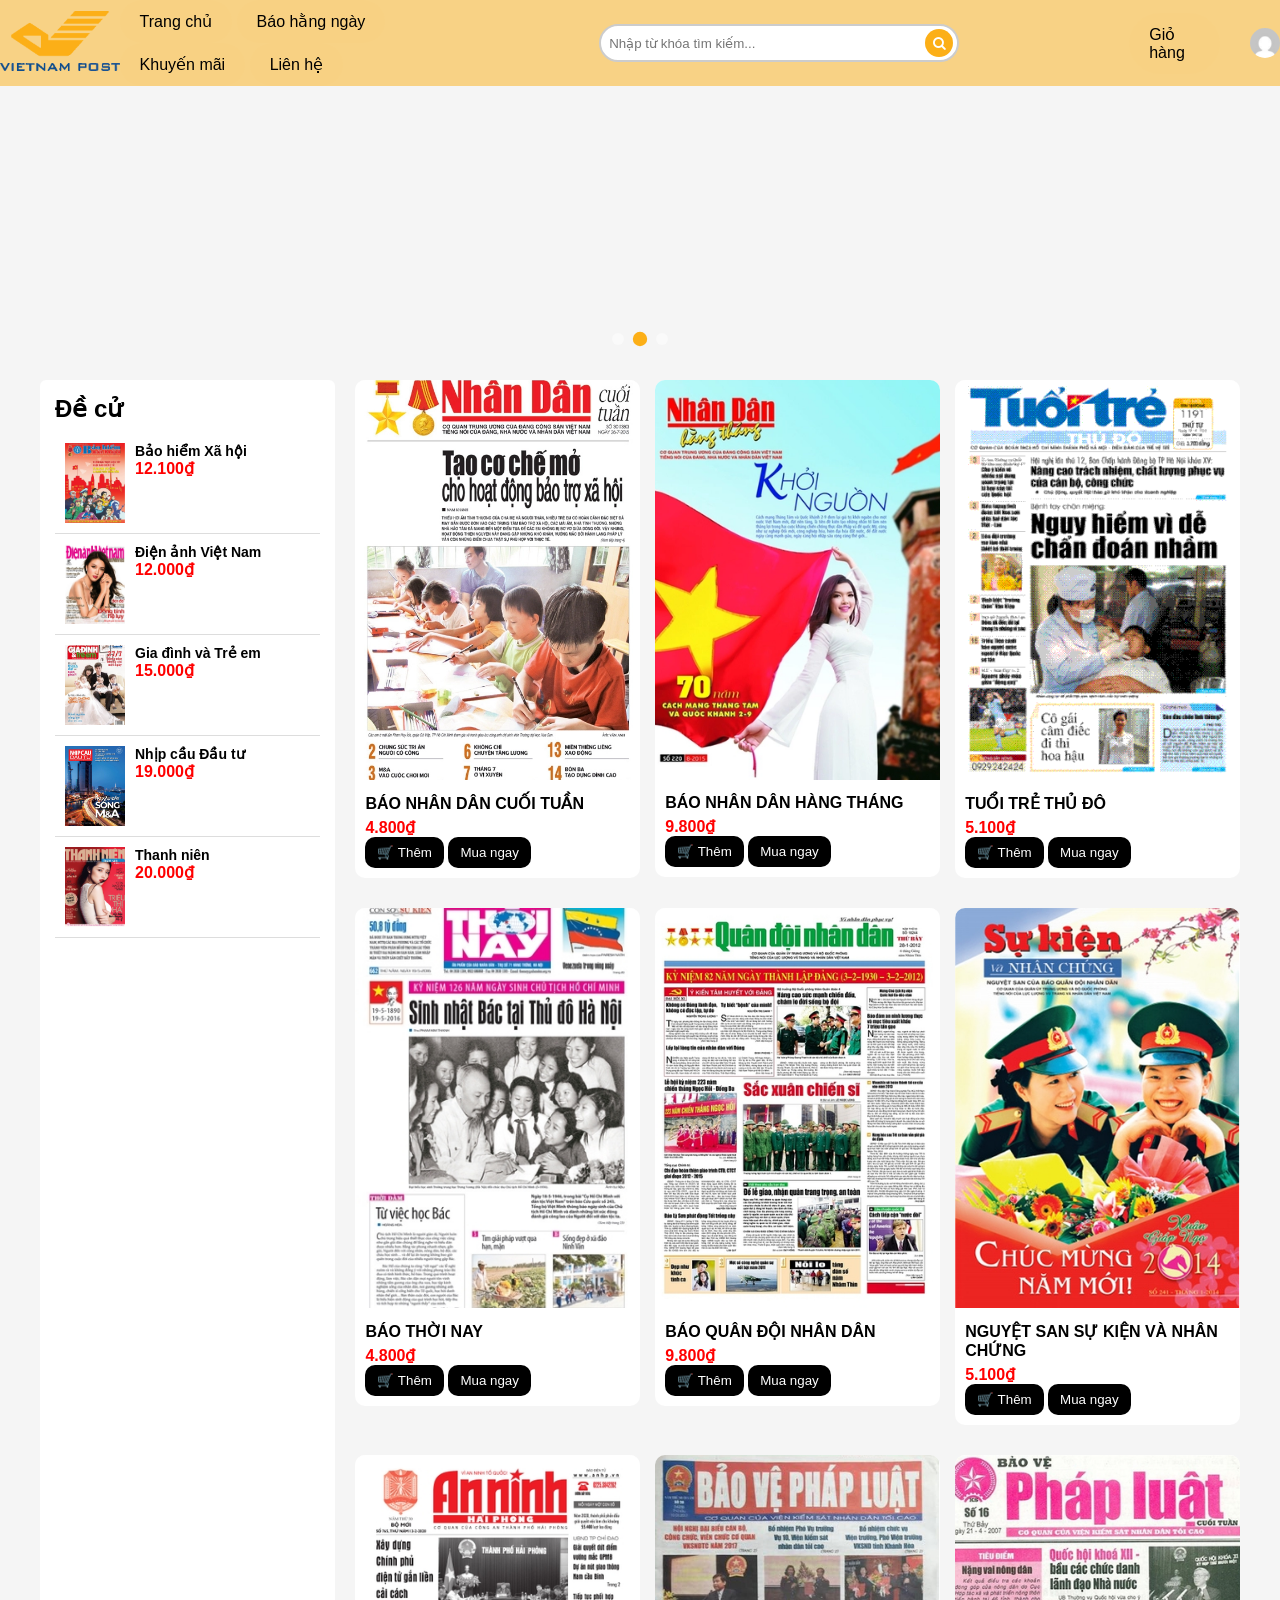
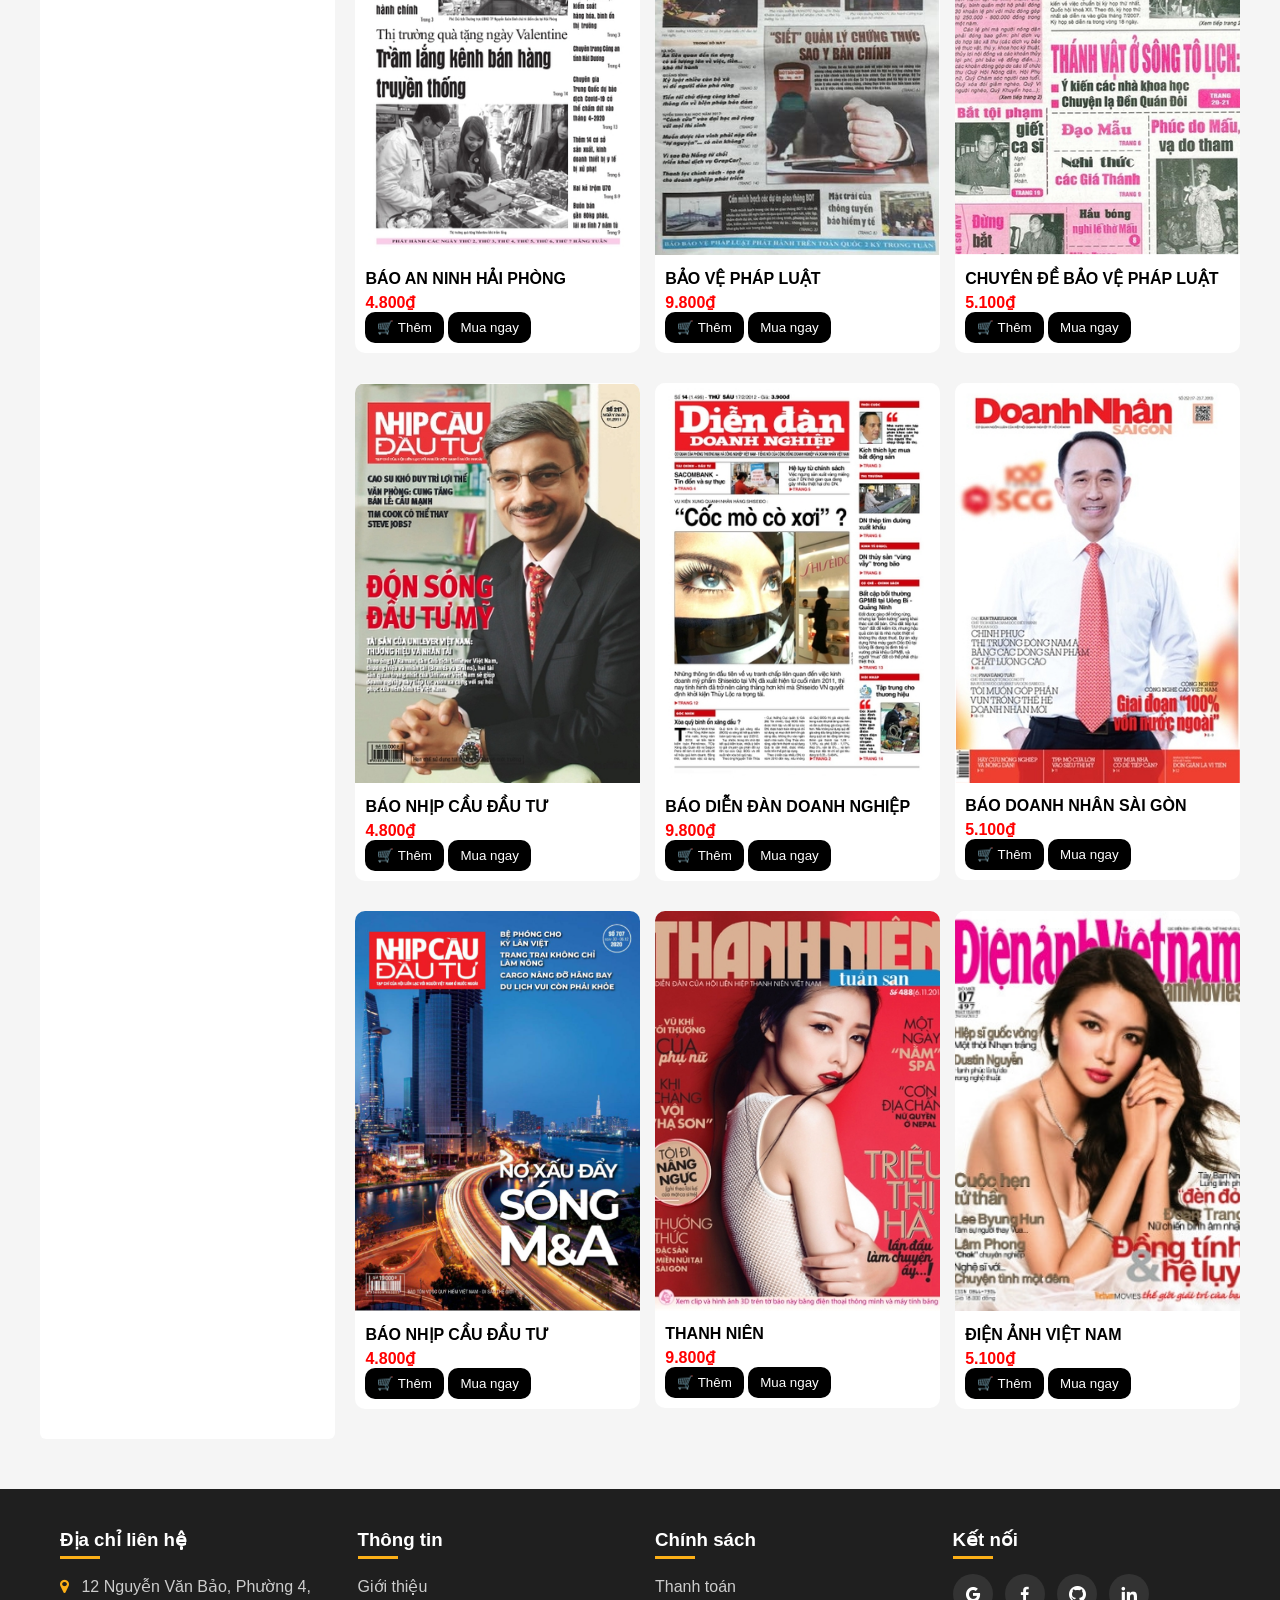
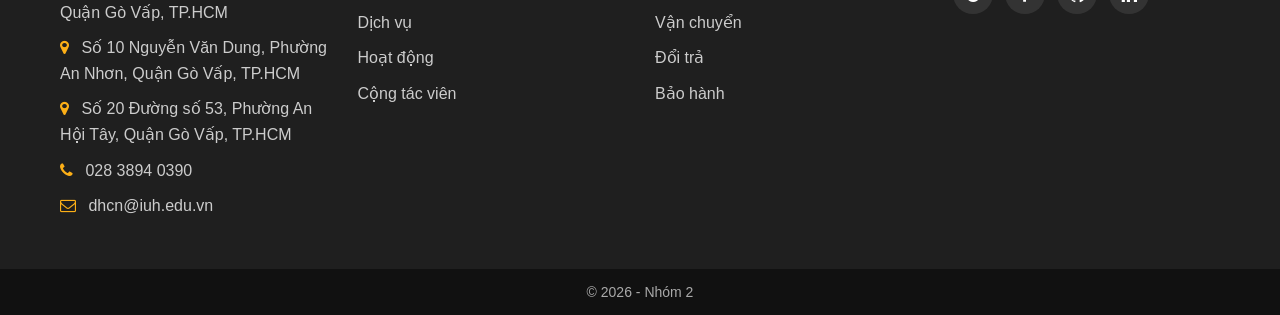
==== commit c0458fa0: "Update BaoHangNgay.html" ====
--- a/html/BaoHangNgay.html
+++ b/html/BaoHangNgay.html
@@ -25,7 +25,7 @@
             <img src="../assets/images/logo.png" alt="" class="logo">
           </a>
           <ul class="menu">
-            <li><a href="TrangChu.html">Trang chủ</a></li>
+            <li><a href="index.html">Trang chủ</a></li>
             <li><a href="#">Báo hằng ngày</a></li>
             <li><a href="#">Khuyến mãi</a></li>
             <li><a href="#footer">Liên hệ</a></li>
@@ -578,4 +578,4 @@
 };
 </script>
 </body>
-</html>+</html>
